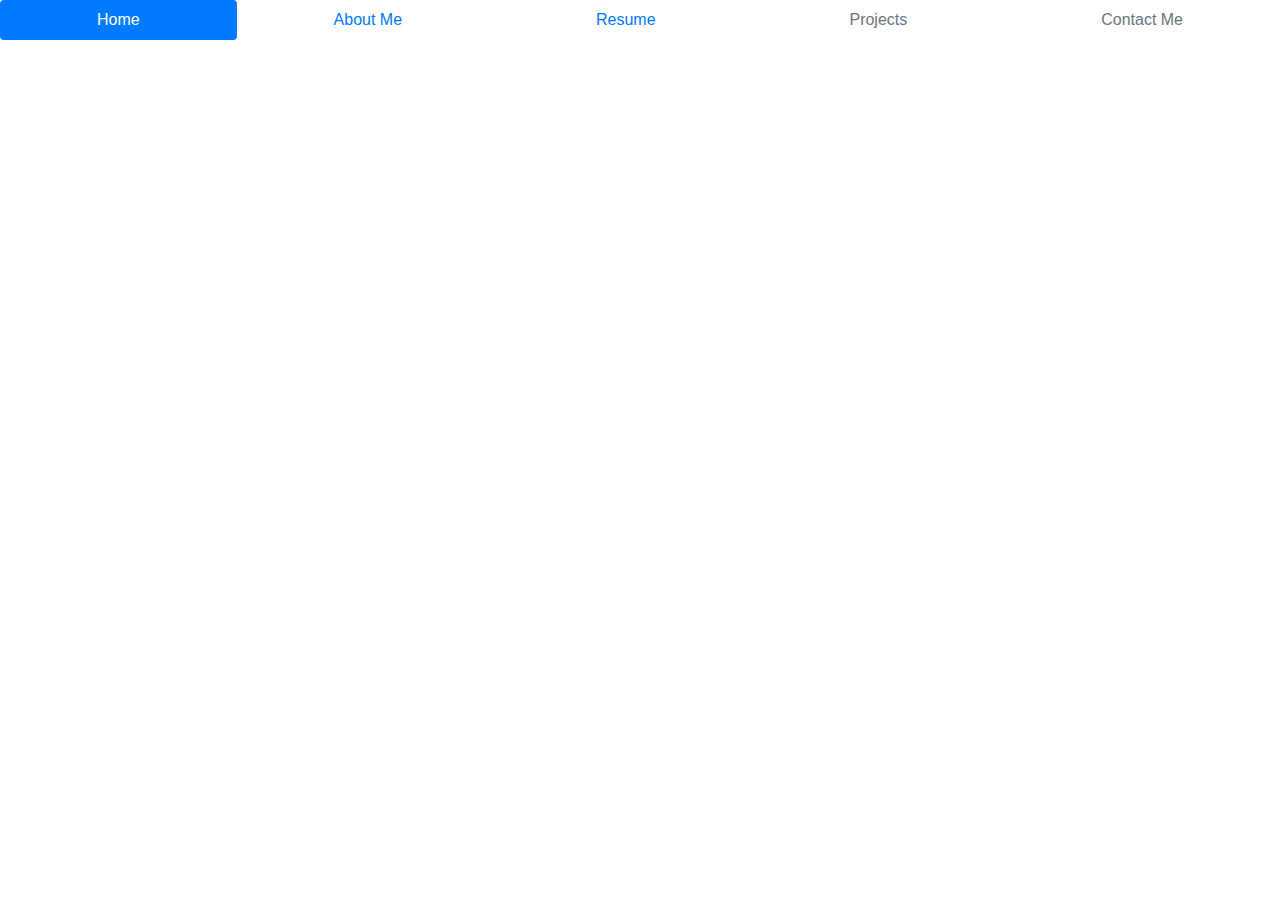
==== index.html @ 5728c048 "My first commit" ====
<!DOCTYPE html>
<html> 
    <head>
        <meta charset="utf-8">
        <title>Hagan Yiu’s Website!</title>
          <link rel="stylesheet" type="text/css" href="bootstrap-4.1.2-dist/css/bootstrap.css"/>
<html> 
<head>
    <title>About Me</title>
    <link rel="stylesheet" type="text/css" href="bootstrap-4.1.2-dist/css/bootstrap.css"/>
</head>
    <body>
       <ul class="nav nav-pills nav-fill">
  <li class="nav-item">
    <a class="nav-link active" href="index.html">Home</a>
  </li>
  <li class="nav-item">
    <a class="nav-link" href="Yiu_AboutMe.html">About Me</a>
  </li>
  <li class="nav-item">
    <a class="nav-link" href="#">Resume</a>
  </li>
  <li class="nav-item">
    <a class="nav-link disabled" href="#">Projects</a>
  </li>
    <li class="nav-item">
    <a class="nav-link disabled" href="#">Contact Me</a>
  </li>
</ul>
</body>
</html>
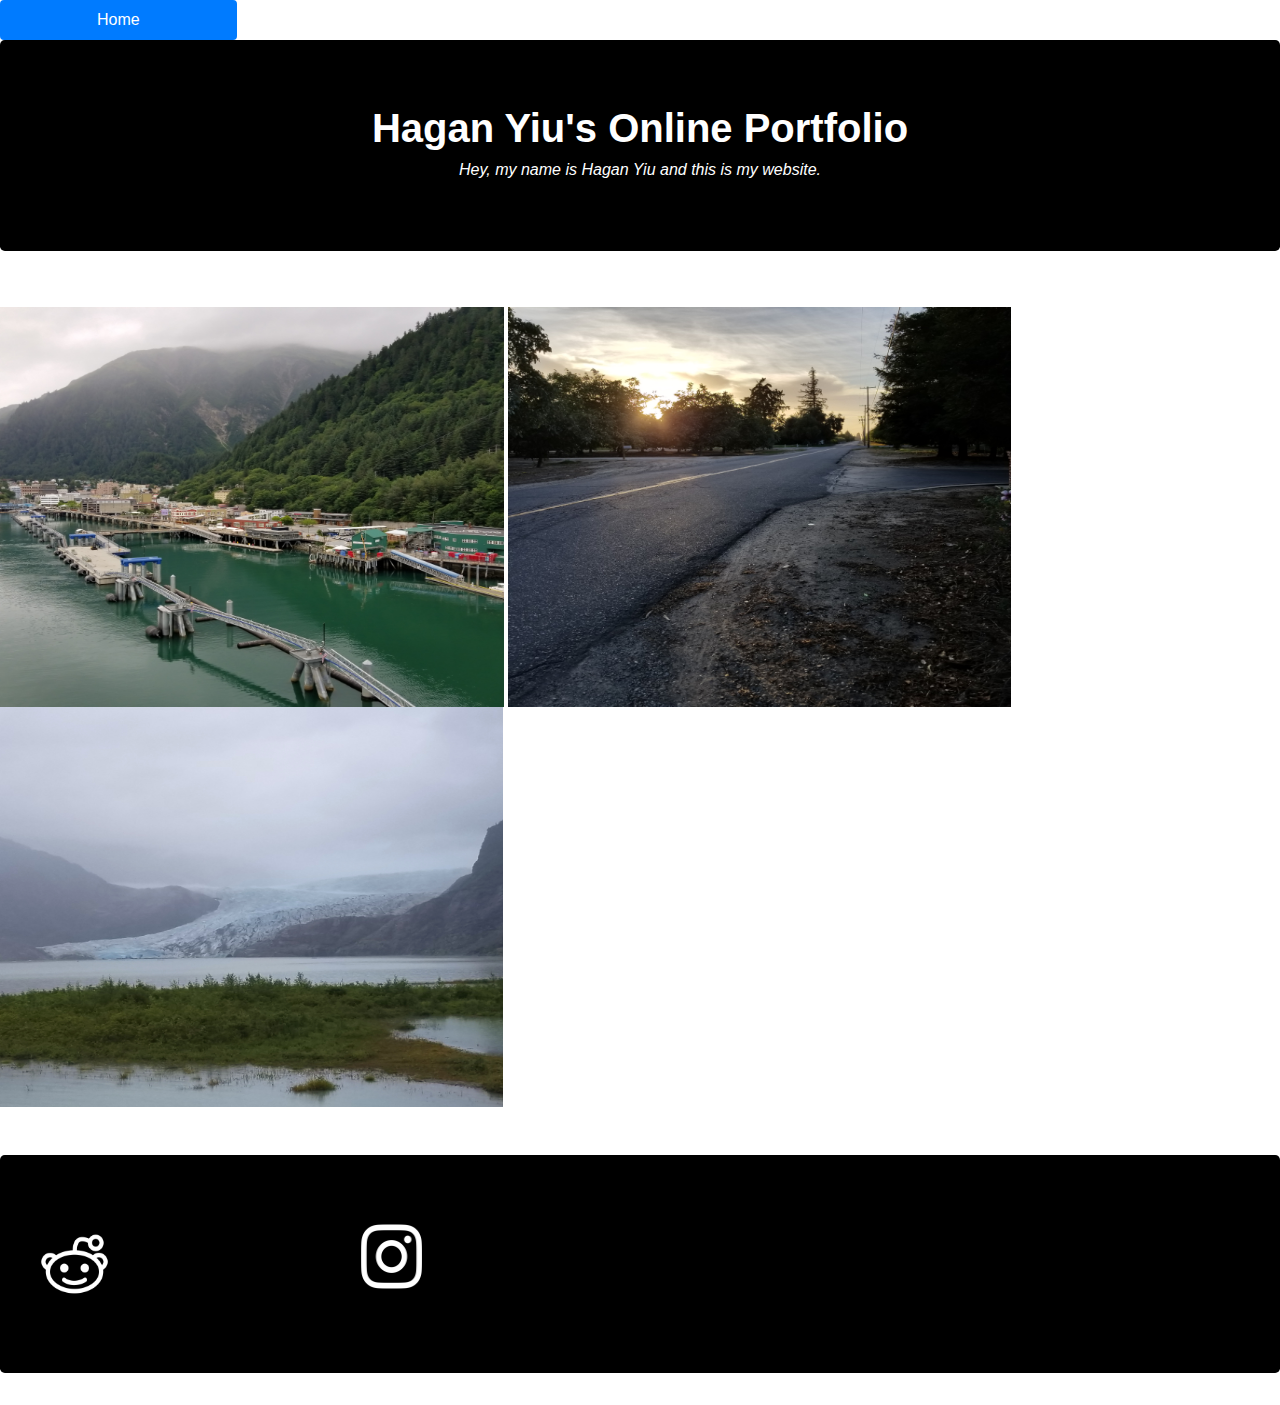
==== commit 6bd7417f: "My first commit" ====
--- a/index.html
+++ b/index.html
@@ -3,13 +3,15 @@
     <head>
         <meta charset="utf-8">
         <title>Hagan Yiu’s Website!</title>
-          <link rel="stylesheet" type="text/css" href="bootstrap-4.1.2-dist/css/bootstrap.css"/>
+          <link rel="stylesheet" type="text/css" 
+    href="bootstrap-4.1.2-dist/css/bootstrap.css"/>
 <html> 
 <head>
     <title>About Me</title>
-    <link rel="stylesheet" type="text/css" href="bootstrap-4.1.2-dist/css/bootstrap.css"/>
+    <link rel="stylesheet" type="text/css" 
+    href="bootstrap-4.1.2-dist/css/bootstrap.css"/>
 </head>
-    <body>
+<link href="style.css" rel="stylesheet" type="text/css">
        <ul class="nav nav-pills nav-fill">
   <li class="nav-item">
     <a class="nav-link active" href="index.html">Home</a>
@@ -18,17 +20,47 @@
     <a class="nav-link" href="Yiu_AboutMe.html">About Me</a>
   </li>
   <li class="nav-item">
-    <a class="nav-link" href="#">Resume</a>
+    <a class="nav-link" href="Resume.html">Resume</a>
   </li>
   <li class="nav-item">
-    <a class="nav-link disabled" href="#">Projects</a>
+    <a class="nav-link" href="Projects.html">Projects</a>
   </li>
     <li class="nav-item">
-    <a class="nav-link disabled" href="#">Contact Me</a>
+    <a class="nav-link" href="Contact_Me.html">Contact Me</a>
   </li>
 </ul>
+<div class='jumbotron' style="background-color:#000000">
+  <font color="#FFFFFF">
+  <h1><b><Center>Hagan Yiu's Online Portfolio</Center></b></h1>
+  <h6><Center><em>Hey, my name is Hagan Yiu and this is my website.</em>
+  </Center></h6>
+  </font>
+  </div>
+  <body>
+    <br>
+<img src="Images/shore.jpg" class="center"
+width=504 height=400>
+<img src="Images/sun.jpg" class="center"
+width=503 height=400>
+<img src="Images/ice.jpg" class="center"
+width=503 height=400>
+</div>
+<br><br><br>
 </body>
-</html>
+  <div class='jumbotron' style="background-color:#000000">
+       <div class ="row">
+  <div class="col-3">
+    <a href='https://www.reddit.com/user/70pm/posts/'>
+      <img src="Images/Reddit.png" class="float-left"
+        width=85 height=90 alt="My Reddit">
+        </a>
+        </div>
+        <div class='col-3'>
+        <a href='https://www.instagram.com/0o3riw/'>
+        <img src="Images/insta.png" class="float-left"
+        width=95 height=75 alt="My Instagram">
+  </div>
+</div>
 
 
 
--- a/style.css
+++ b/style.css
@@ -0,0 +1,20 @@
+
+li a:hover {background-color: #000000;}
+
+nav-link:active {background-color: #000000; color: #000000;}
+
+li a:active {background-color:#000000; color:#000000;}
+
+ul {list-style-type: none;
+    background-color: #FFF;
+    position: sticky;
+    top: 0;}
+    
+body {margin: 0; color: #000000;}
+    
+A:link {COLOR: #FFFFFF}
+A:visited {COLOR: #000000;}
+A:hover {COLOR: #FFFFFF;}
+A:active {border-color: #000000;}
+li .active {background-color: #000000;}
+A:active {background-color: #000000;}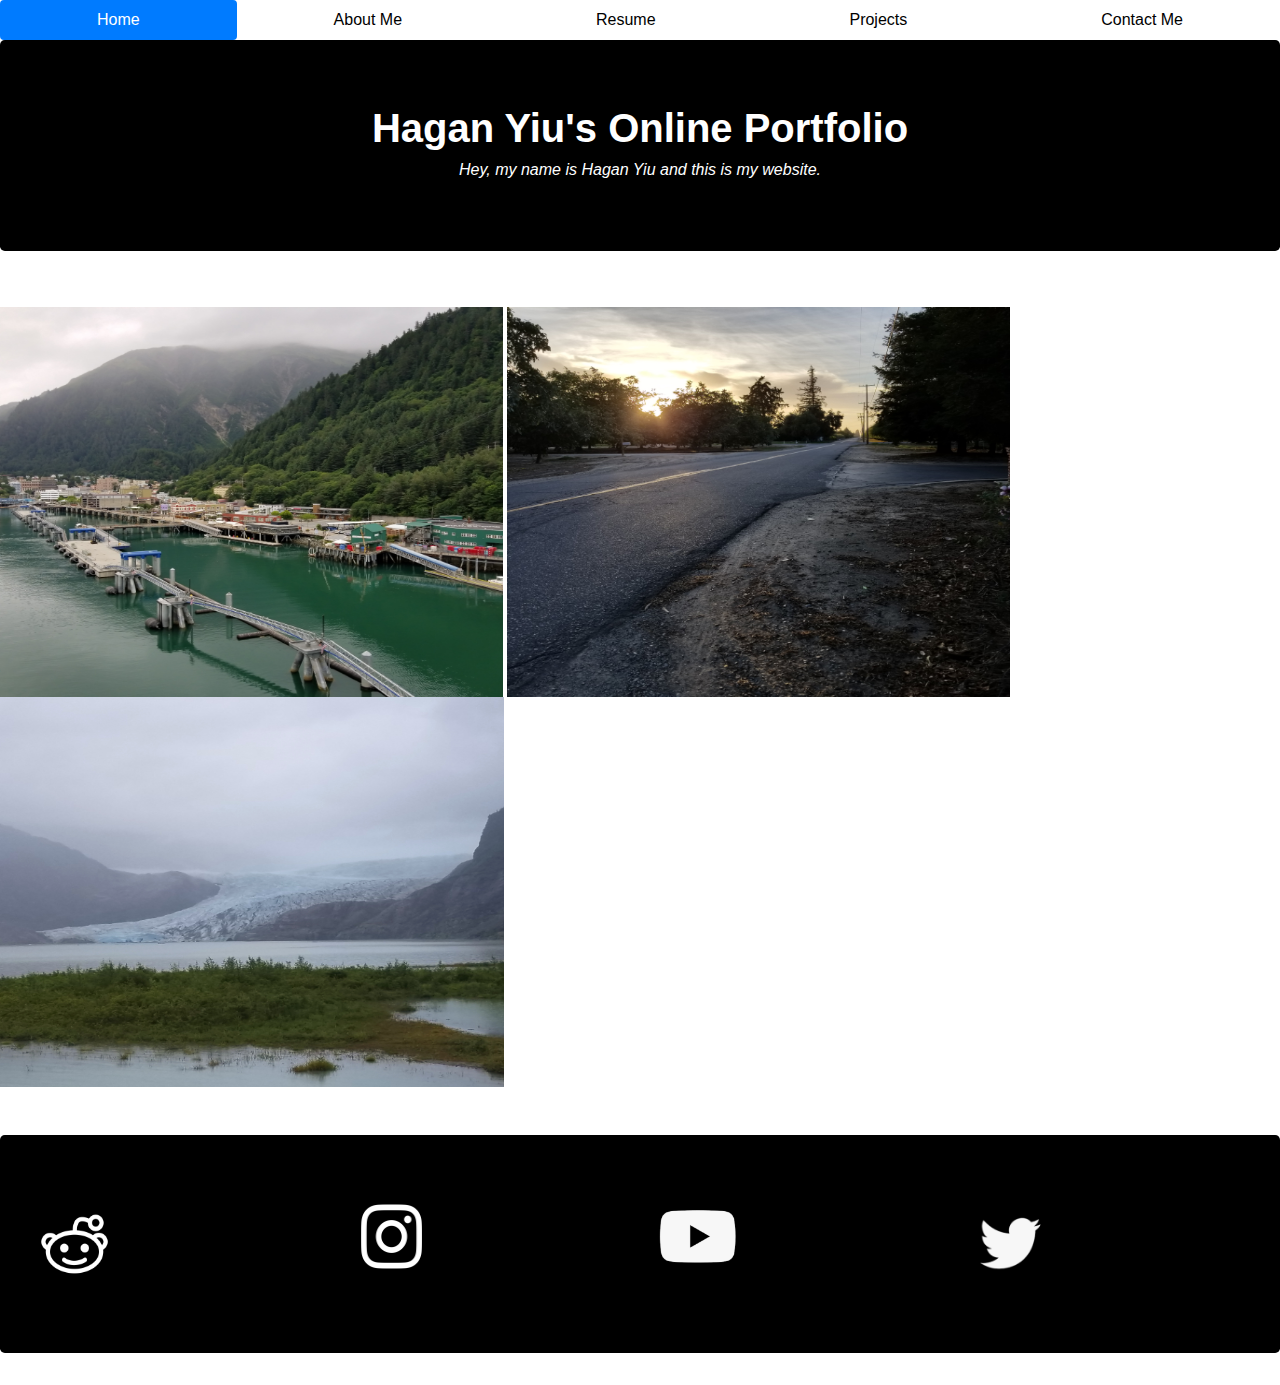
==== commit 95c47ee8: "My first commit" ====
--- a/index.html
+++ b/index.html
@@ -39,11 +39,11 @@
   <body>
     <br>
 <img src="Images/shore.jpg" class="center"
-width=504 height=400>
+width=503 height=390>
 <img src="Images/sun.jpg" class="center"
-width=503 height=400>
+width=503 height=390>
 <img src="Images/ice.jpg" class="center"
-width=503 height=400>
+width=504 height=390>
 </div>
 <br><br><br>
 </body>
@@ -56,9 +56,20 @@
         </a>
         </div>
         <div class='col-3'>
-        <a href='https://www.instagram.com/0o3riw/'>
+        <a href='https://www.instagram.com/hagan.u/'>
         <img src="Images/insta.png" class="float-left"
         width=95 height=75 alt="My Instagram">
+         </div>
+        <div class='col-3'>
+        <a href='https://www.youtube.com/channel/UC2CnV3FmeyakmrQFzp6LJZA?view_as=subscriber'>
+        <img src="Images/youtube.PNG" class="float-left"
+        width=85 height=75 alt="My Youtube">
+        </div>
+          <div class='col-3'>
+        <a href='https://twitter.com/Hagan35411550?lang=en'>
+        <img src="Images/twit.PNG" class="float-left"
+        width=85 height=85 alt="My Twitter">
+        </div>
   </div>
 </div>
 
--- a/style.css
+++ b/style.css
@@ -11,10 +11,9 @@
     top: 0;}
     
 body {margin: 0; color: #000000;}
-    
-A:link {COLOR: #FFFFFF}
+A:link {COLOR: #000000}
 A:visited {COLOR: #000000;}
 A:hover {COLOR: #FFFFFF;}
 A:active {border-color: #000000;}
 li .active {background-color: #000000;}
-A:active {background-color: #000000;}+A:active {background-color: #000000;}
